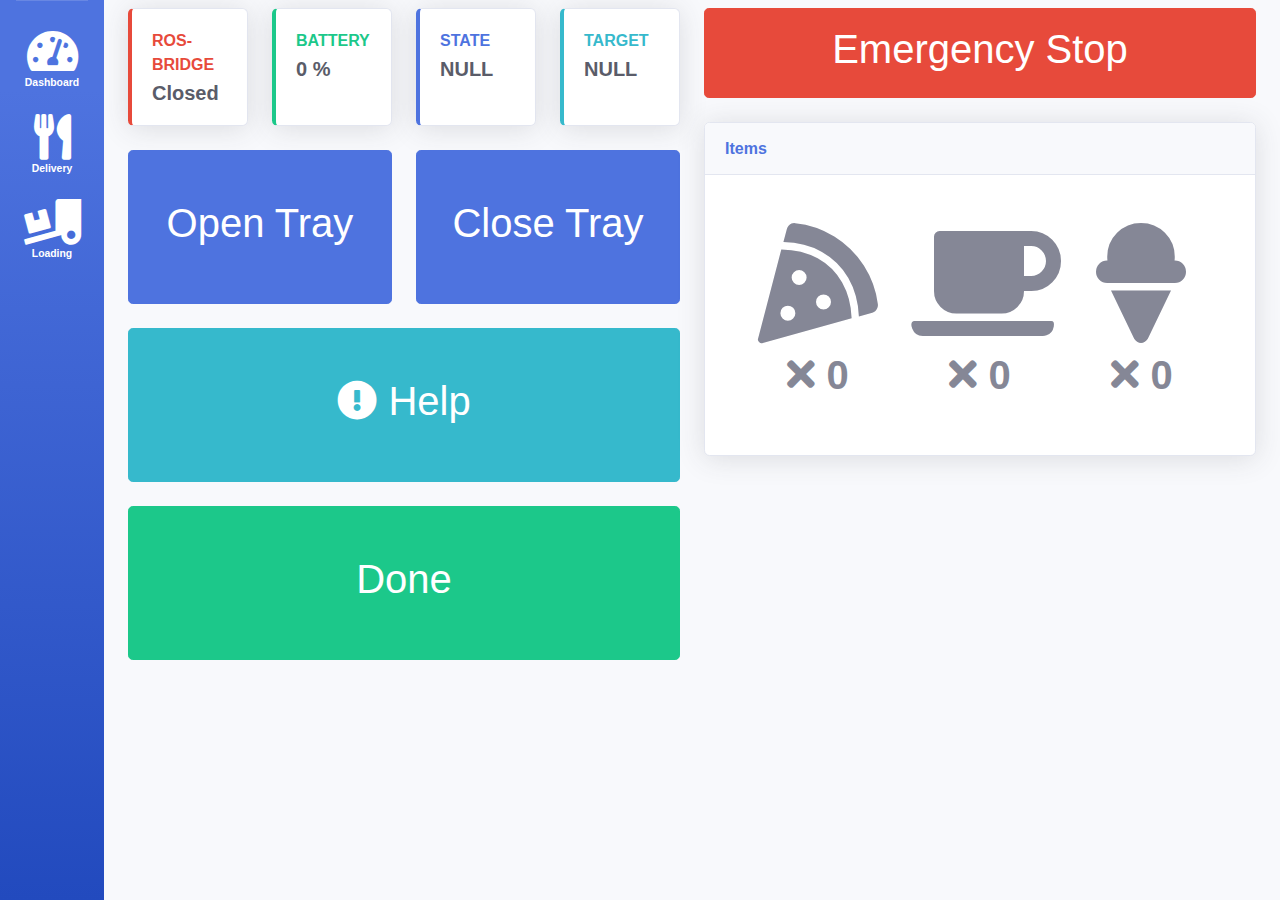
==== delivery.html @ 07ca70fd "Initial commit" ====
<!doctype html>
<html lang="en">
  <head>
    <title>DumplingBot Delivery Interface</title>
    <!-- Required meta tags -->
    <meta charset="utf-8">
    <meta http-equiv="X-UA-Compatible" content="IE=edge">
    <meta name="viewport" content="width=device-width, initial-scale=1, shrink-to-fit=no">
    <meta name="description" content="Interface for Dumplingbot">
    <meta name="author" content="Oliver Zhang">

    <!-- Bootstrap CSS -->
    <!-- <link rel="stylesheet" href="https://stackpath.bootstrapcdn.com/bootstrap/4.3.1/css/bootstrap.min.css" integrity="sha384-ggOyR0iXCbMQv3Xipma34MD+dH/1fQ784/j6cY/iJTQUOhcWr7x9JvoRxT2MZw1T" crossorigin="anonymous"> -->
    <link rel="stylesheet" href="css/bootstrap.css">
    <!-- Custom styles for this template-->
    <link rel="stylesheet" href="css/sb-admin-2.css">
    <!-- <link rel="stylesheet" href="https://use.fontawesome.com/releases/v5.8.1/css/all.css" integrity="sha384-50oBUHEmvpQ+1lW4y57PTFmhCaXp0ML5d60M1M7uH2+nqUivzIebhndOJK28anvf" crossorigin="anonymous"> -->
    <link href="vendor/fontawesome-free-5.8.1-web/css/all.min.css" rel="stylesheet" type="text/css">
  </head>

  <body class="bg-light">

    <!-- Page Wrapper -->
    <div id="wrapper">

      <!-- Sidebar -->
      <ul class="navbar-nav bg-gradient-primary sidebar sidebar-dark accordion toggled" id="accordionSidebar">
        <hr class="sidebar-divider">
        <li class="nav-item active">
          <a class="nav-link" href="index.html">
            <i class="fas fa-tachometer-alt"></i>
            <span>Dashboard</span></a>
        </li>
        <li class="nav-item active">
          <a class="nav-link" href="delivery.html">
            <i class="fas fa-5x fa-utensils"></i>
            <span>Delivery</span></a>
        </li>
        <li class="nav-item active">
          <a class="nav-link" href="loading.html">
            <i class="fas fa-truck-loading"></i>
            <span>Loading</span></a>
        </li>
      </ul>

      <!-- Content Wrapper -->
      <div id="content-wrapper" class="d-flex flex-column">

        <!-- Main Content -->
        <div id="content">
          <!-- Begin Page Content -->
          <div class="container-fluid">
            <div class="row">
              <!-- Left Content Column -->
              <div class="col-lg-6 mb-4 mt-2">
                <!-- Content Row -->
                <div class="row">
                  <!-- Connection card -->
                  <div class="col-xl-3 col-md-6">
                    <div id="connection_card" class="card border-left-danger shadow h-100 py-0">
                      <div class="card-body">
                        <div class="row no-gutters align-items-center">
                          <div class="col mr-2">
                            <div class="text-md font-weight-bold text-danger text-uppercase mb-1">ROS-Bridge</div>
                            <div class="h5 mb-0 font-weight-bold text-gray-800">NULL</div>
                          </div>
                          <div class="col-auto">
                          </div>
                        </div>
                      </div>
                    </div>
                  </div>
                  <!-- Battery Card-->
                  <div class="col-xl-3 col-md-6">
                    <div id="battery_card" class="card border-left-success shadow h-100 py-0">
                      <div class="card-body">
                        <div class="row no-gutters align-items-center">
                          <div class="col mr-2">
                            <div class="text-md font-weight-bold text-success text-uppercase mb-1">Battery</div>
                            <div class="row no-gutters align-items-center">
                              <div class="col-auto">
                                <div class="h5 mb-0 mr-3 font-weight-bold text-gray-800">0 %</div>
                              </div>
                              <div class="col">
                                <!-- <div class="progress progress-sm mr-2 mt-2"></div>
                                  <div class="progress-bar bg-info" role="progressbar" style="width: 0%" aria-valuenow="0" aria-valuemin="0" aria-valuemax="100"></div>
                                </div> -->
                              </div>
                            </div>
                          </div>
                          <div class="col-auto">
                          </div>
                        </div>
                      </div>
                    </div>
                  </div>
                  <!-- State Card -->
                  <div class="col-xl-3 col-md-6">
                    <div id="state_card" class="card border-left-primary shadow h-100 py-0">
                      <div class="card-body">
                        <div class="row no-gutters align-items-center">
                          <div class="col mr-2">
                            <div class="text-md font-weight-bold text-primary text-uppercase mb-1">State</div>
                            <div class="h5 mb-0 font-weight-bold text-gray-800">NULL</div>
                          </div>
                          <div class="col-auto">
                          </div>
                        </div>
                      </div>
                    </div>
                  </div>
                  <!-- Target Card -->
                  <div class="col-xl-3 col-md-6">
                    <div id="target_card" class="card border-left-info shadow h-100 py-0">
                      <div class="card-body">
                        <div class="row no-gutters align-items-center">
                          <div class="col mr-2">
                            <div class="text-md font-weight-bold text-info text-uppercase mb-1">Target</div>
                            <div class="h5 mb-0 font-weight-bold text-gray-800">NULL</div>
                          </div>
                          <div class="col-auto">
                          </div>
                        </div>
                      </div>
                    </div>
                  </div>

                  <!-- Controls -->
                  <div class="col-lg-6 mt-4">
                    <button id="openTray" type="button" class="btn btn-primary btn-lg btn-block py-5" style="height:100%">
                      <h1>Open Tray</h1>
                    </button>
                  </div>
                  <div class="col-lg-6 mt-4">
                    <button id="closeTray" type="button" class="btn btn-primary btn-lg btn-block py-5" style="height: 100%">
                      <h1>Close Tray</h1>
                    </button>
                  </div>

                  <!-- Call button-->
                  <div class="col-lg-12 mt-4">
                    <button id="call" type="button" class="btn btn-info btn-lg btn-block py-5" style="height: 100%">
                      <h1><i class="fas fa-exclamation-circle"></i> Help</h1>
                    </button>
                  </div>

                  <!-- Done button-->
                  <div class="col-lg-12 mt-4">
                    <button id="done" type="button" class="btn btn-success btn-lg btn-block py-5" style="height: 100%">
                      <h1>Done</h1>
                    </button>
                  </div>
                </div>
              </div>
              <!-- Right content column -->
              <div class="col-lg-6 mt-2">
                <div class="row">
                  <div class="col-lg-12 mb-4">
                    <button id="estop" type="button" class="btn btn-danger btn-lg btn-block py-3" style="height: 100%">
                      <h1>Emergency Stop</h1>
                    </button>
                  </div>
                </div>
                <div class="row">
                  <!-- Food Card -->
                  <div class="col-lg-12">
                    <div id="items" class="card shadow">
                      <div class="card-header py-3">
                        <h6 class="m-0 font-weight-bold text-primary">Items
                        </h6>
                      </div>
                      <div class="card-body py-5">
                        <div class="text-center">
                          <div class="container-fluid">
                            <div class="row">
                              <div class="col-4">
                                <h1><i class="fas fa-pizza-slice fa-3x"></i></h1>
                                <h1><i class="fas fa-times"></i><b> 0</b></h1>
                              </div>
                              <div class="col-4">
                                <h1><i class="fas fa-coffee fa-3x"></i></h1>
                                <h1><i class="fas fa-times"></i><b> 0</b></h1>
                              </div>
                              <div class="col-4">
                                <h1><i class="fas fa-ice-cream fa-3x"></i></h1>
                                <h1><i class="fas fa-times"></i><b> 0</b></h1>
                              </div>
                            </div>
                          </div>
                        </div>
                      </div>
                    </div>
                  </div>
                </div>
              </div>
            </div>
          </div>
          <!-- /.container-fluid -->

        </div>
        <!-- End of Main Content -->
      </div>
      <!-- End of Content Wrapper -->

    </div>
    <!-- End of Page Wrapper -->
    
    <!-- jQuery first, then Popper.js, then Bootstrap JS -->
    <!--
    <script src="https://code.jquery.com/jquery-3.3.1.slim.min.js" integrity="sha384-q8i/X+965DzO0rT7abK41JStQIAqVgRVzpbzo5smXKp4YfRvH+8abtTE1Pi6jizo" crossorigin="anonymous"></script>
    <script src="https://cdnjs.cloudflare.com/ajax/libs/popper.js/1.14.7/umd/popper.min.js" integrity="sha384-UO2eT0CpHqdSJQ6hJty5KVphtPhzWj9WO1clHTMGa3JDZwrnQq4sF86dIHNDz0W1" crossorigin="anonymous"></script>
    <script src="https://stackpath.bootstrapcdn.com/bootstrap/4.3.1/js/bootstrap.min.js" integrity="sha384-JjSmVgyd0p3pXB1rRibZUAYoIIy6OrQ6VrjIEaFf/nJGzIxFDsf4x0xIM+B07jRM" crossorigin="anonymous"></script>

    <script src="https://static.robotwebtools.org/roslibjs/current/roslib.min.js"></script>
    <script src="https://static.robotwebtools.org/EventEmitter2/current/eventemitter2.min.js"></script>
    <script src="https://static.robotwebtools.org/keyboardteleopjs/current/keyboardteleop.min.js"></script>
    -->

    <script src="js/jquery-3.3.1.slim.min.js"></script> 
    <script src="js/popper.min.js"></script>
    <script src="js/bootstrap.min.js"></script>

    <script src="js/roslib.min.js"></script>
    <script src="js/eventemitter2.min.js"></script>

    <script src="js/rosbridge.js"></script>
    <script src="js/trayControl.js"></script>
    <script src="js/delivery.js"></script>
  </body>
</html>
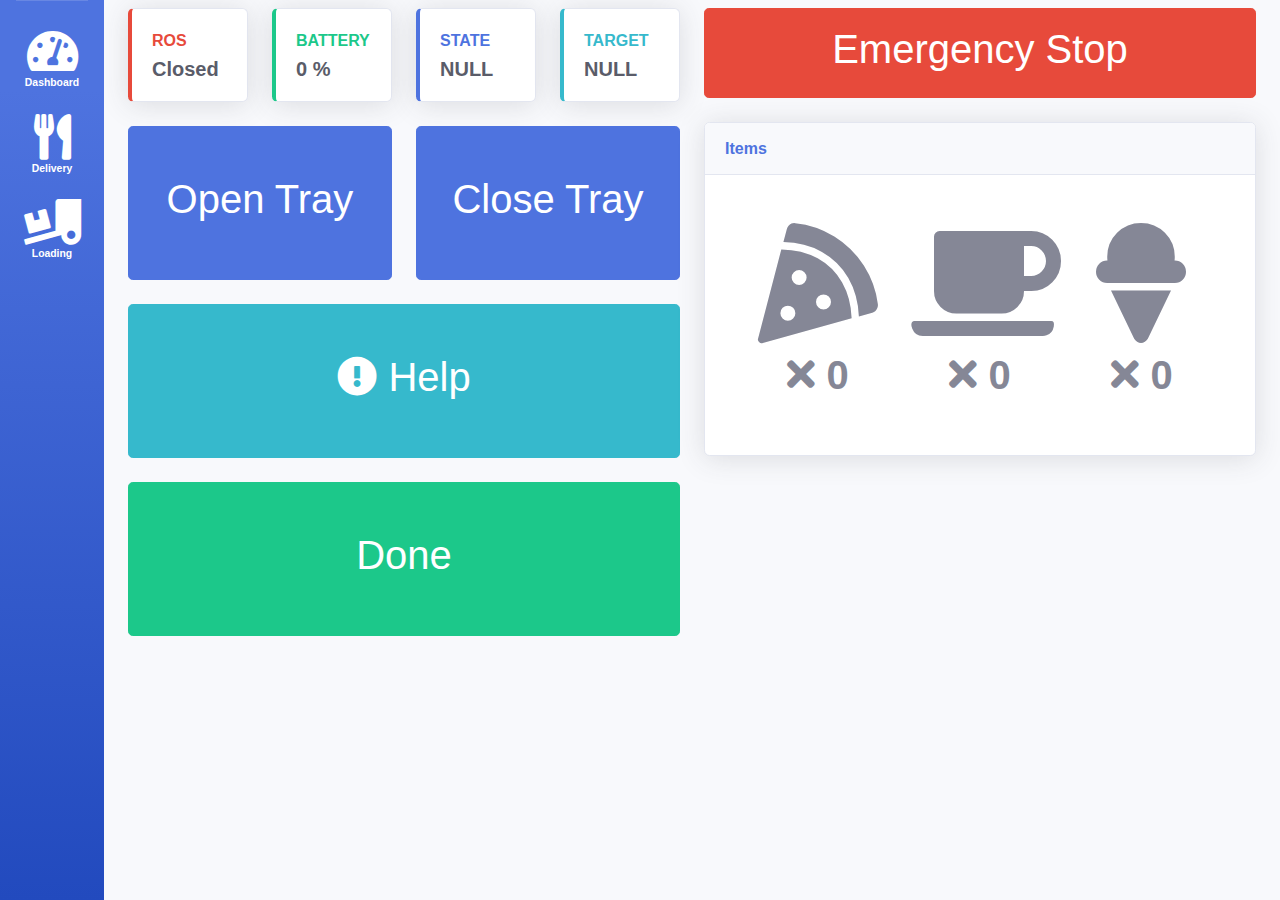
==== commit 9a34500c: "Modified battery percentage calc and ROS-bridge label" ====
--- a/delivery.html
+++ b/delivery.html
@@ -61,7 +61,7 @@
                       <div class="card-body">
                         <div class="row no-gutters align-items-center">
                           <div class="col mr-2">
-                            <div class="text-md font-weight-bold text-danger text-uppercase mb-1">ROS-Bridge</div>
+                            <div class="text-md font-weight-bold text-danger text-uppercase mb-1">ROS</div>
                             <div class="h5 mb-0 font-weight-bold text-gray-800">NULL</div>
                           </div>
                           <div class="col-auto">
@@ -227,4 +227,4 @@
     <script src="js/trayControl.js"></script>
     <script src="js/delivery.js"></script>
   </body>
-</html>+</html>
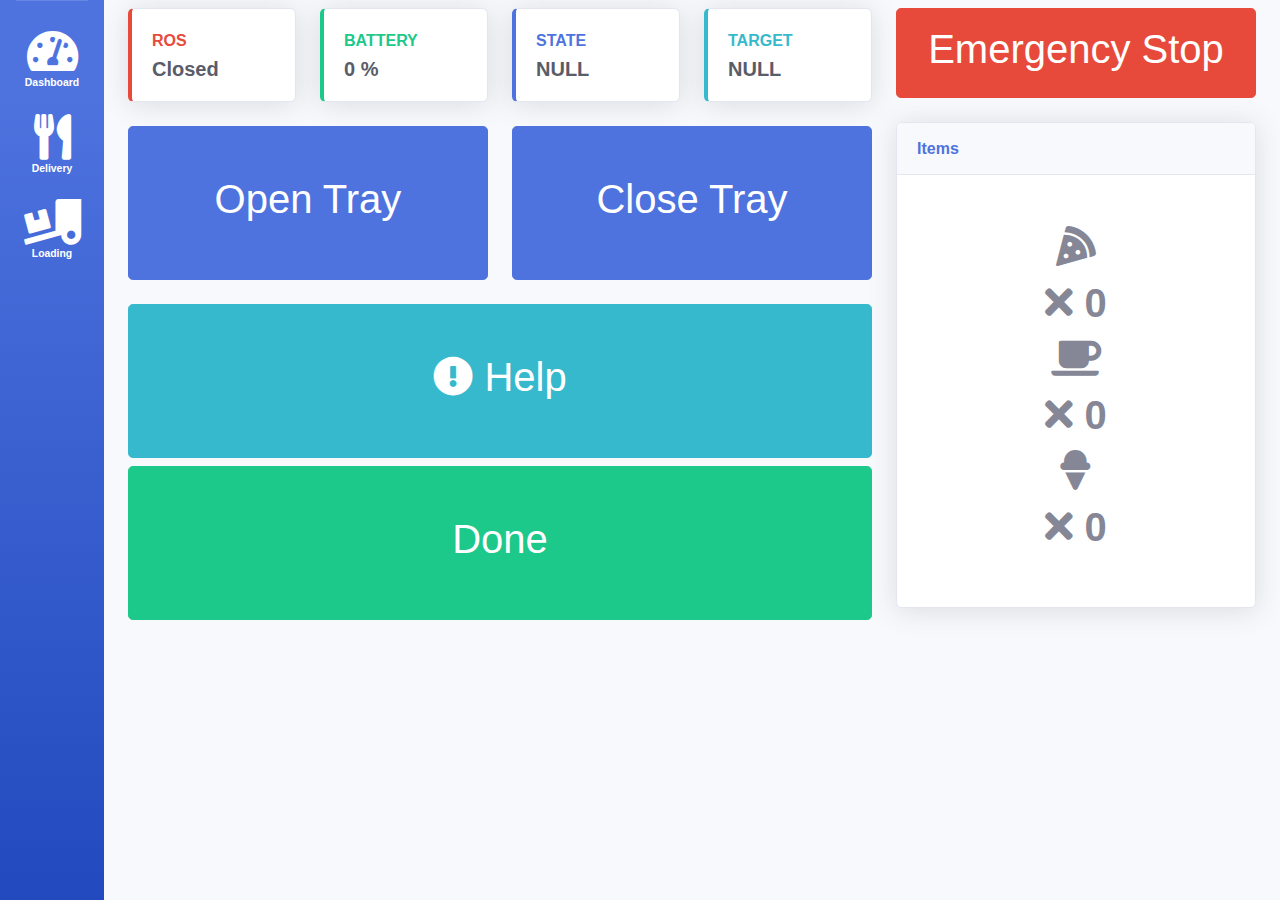
==== commit 9a0b1e90: "Allows remote server, just need to edit host name in js/rosbridge.js" ====
--- a/delivery.html
+++ b/delivery.html
@@ -52,7 +52,7 @@
           <div class="container-fluid">
             <div class="row">
               <!-- Left Content Column -->
-              <div class="col-lg-6 mb-4 mt-2">
+              <div class="col-lg-8 mb-4 mt-2">
                 <!-- Content Row -->
                 <div class="row">
                   <!-- Connection card -->
@@ -145,7 +145,7 @@
                   </div>
 
                   <!-- Done button-->
-                  <div class="col-lg-12 mt-4">
+                  <div class="col-lg-12 mt-2">
                     <button id="done" type="button" class="btn btn-success btn-lg btn-block py-5" style="height: 100%">
                       <h1>Done</h1>
                     </button>
@@ -153,7 +153,7 @@
                 </div>
               </div>
               <!-- Right content column -->
-              <div class="col-lg-6 mt-2">
+              <div class="col-lg-4 mt-2">
                 <div class="row">
                   <div class="col-lg-12 mb-4">
                     <button id="estop" type="button" class="btn btn-danger btn-lg btn-block py-3" style="height: 100%">
@@ -173,16 +173,16 @@
                         <div class="text-center">
                           <div class="container-fluid">
                             <div class="row">
-                              <div class="col-4">
-                                <h1><i class="fas fa-pizza-slice fa-3x"></i></h1>
+                              <div class="col-12">
+                                <h1><i class="fas fa-pizza-slice fa-1x"></i></h1>
                                 <h1><i class="fas fa-times"></i><b> 0</b></h1>
                               </div>
-                              <div class="col-4">
-                                <h1><i class="fas fa-coffee fa-3x"></i></h1>
+                              <div class="col-12">
+                                <h1><i class="fas fa-coffee fa-1x"></i></h1>
                                 <h1><i class="fas fa-times"></i><b> 0</b></h1>
                               </div>
-                              <div class="col-4">
-                                <h1><i class="fas fa-ice-cream fa-3x"></i></h1>
+                              <div class="col-12">
+                                <h1><i class="fas fa-ice-cream fa-1x"></i></h1>
                                 <h1><i class="fas fa-times"></i><b> 0</b></h1>
                               </div>
                             </div>
